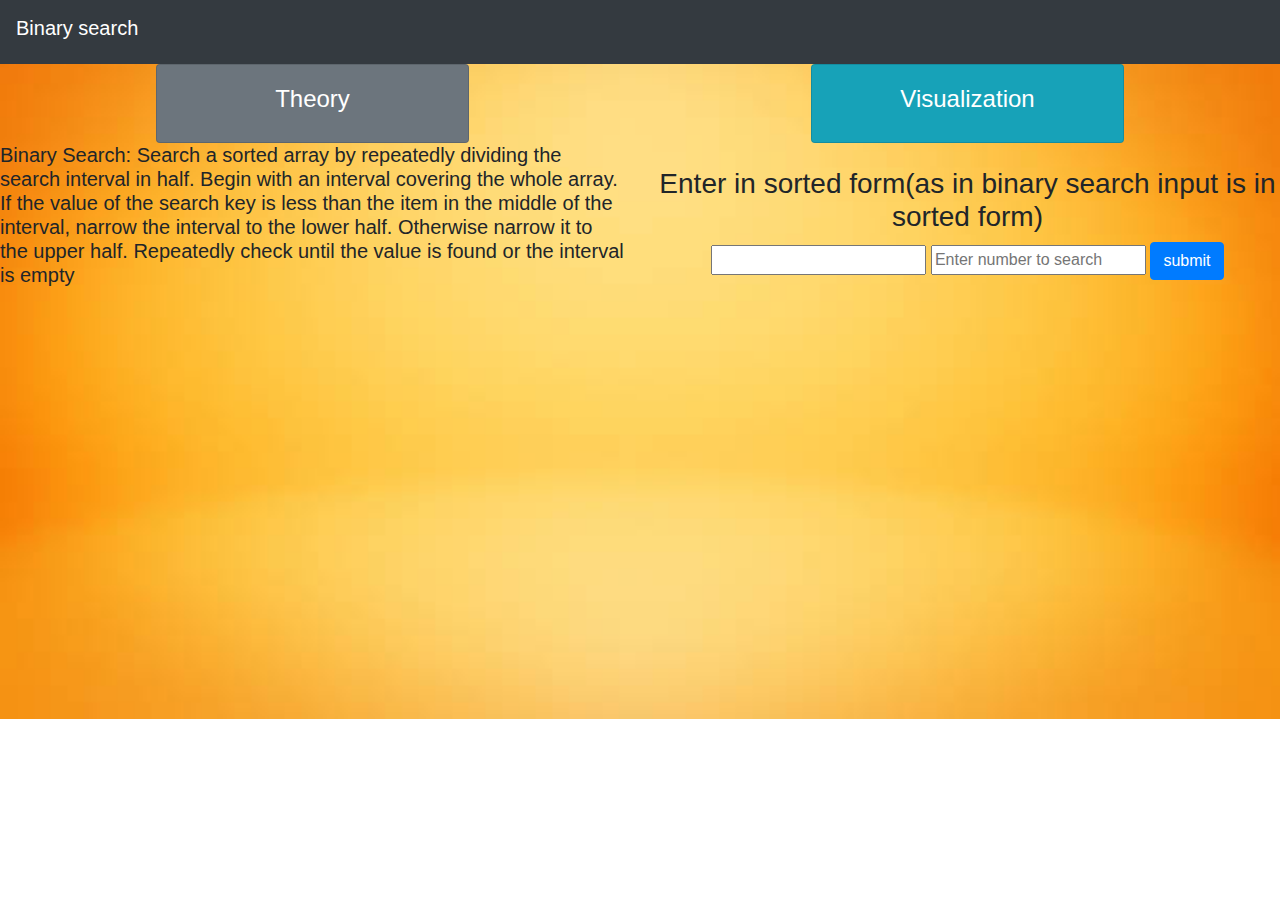
==== Binary_Search/binary_search.html @ 872fa838 "Adding theory and css of binary and linear search" ====
<!DOCTYPE html>
<html>
    <head>
        <title>Binary search visualization</title>
        <meta charset="utf-8">
        <meta name="viewport" content="width=device-width, initial-scale=1">
        <link rel="stylesheet" href="https://maxcdn.bootstrapcdn.com/bootstrap/4.5.2/css/bootstrap.min.css">
        <script src="https://ajax.googleapis.com/ajax/libs/jquery/3.5.1/jquery.min.js"></script>
      </head>
      <style>
        body{
            background-image: url("background-sort.jpg");
            background-repeat: no-repeat;
            background-size: cover;
        }
    </style>
      <body>
        <nav class="navbar navbar-expand-sm bg-dark navbar-dark sticky-top">

            <h3 class="navbar-brand">Binary search</h3>
          </nav>
          <div class="row">
            <div class="col-sm-6">
                <center>
                <div class="card bg-secondary text-white w-50">
                    <div class="card-body"><h4>Theory</h4></div>
                  </div> </center>
                <h5>Binary Search: Search a sorted array by repeatedly dividing the search interval in half. Begin with an interval covering the whole array.
                     If the value of the search key is less than the item in the middle of the interval, narrow the interval to the lower half.
                     Otherwise narrow it to the upper half. Repeatedly check until the value is found or the interval is empty</h5>

            </div>
            <div class="col-sm-6">
                <center>
                    <div class="card bg-info text-white w-50">
                        <div class="card-body"><h4>Visualization</h4></div>
                      </div>
                      <br>
          <h3>Enter in sorted form(as in binary search input is in sorted form)</h3>
        <input id="takeinput">
        <input id="req_num" placeholder="Enter number to search">
        <button class="btn btn-primary">submit</button>
        <div id="contentofsort">
        </div>
     </div>
  </div>
    </body>
    <script>
        $(document).ready(function(){
            $("button").click(function(){
                var p=x="",k=0;
                var a=$("#takeinput").val();
                var c=$("#req_num").val();
                c=Number(c);
                var b,pos;
                b=a.split(",");
               l="<h4>The elements entered are</h4>";
                b=b.map((i)=>{
                    
                    i=Number(i);
                    x+=`<div class="p-2 bg-info" style="width:50px;position:relative">${i}</div>`;
                    return i;
                })
                p=`${l}<<div class="d-inline-flex p-3 bg-secondary text-white">${x}</div><br><br>`;
                 $("#contentofsort").append(p);    
                console.log(b);
                console.log(c);
                setTimeout(function(){
                binarysearch(0,b,b.length-1,c);
                },2000);

                function binarysearch(lb,b,ub,c)
                {
                    var mb=0;
                 mb=(lb+ub)/2;
                 mb=Math.floor(mb);
                 console.log(`The mb is ${mb}`);
                   if(b[mb]==c){
                    displayelements(mb,b,mb,c);
                       $("#contentofsort").append(`<h3 style="color:red">number found in position ${mb} </h4>`);
                      
                      return
                   }
                   else if(b[mb]<c)
                    {
                        lb=mb+1;
                    }
                    else{
                        ub=mb-1;
                    }
                    displayelements(lb,b,ub,c);
                 setTimeout(function(){
                  binarysearch(lb,b,ub,c);
                 },2000);
                }
                function displayelements(lb,b,ub,c)
                {
                 var d="",e="",i;
                 k++;
                 for(i=lb;i<=ub;i++) 
                 {
                    d+=`<div class="p-2 bg-info" style="width:50px;position:relative">${b[i]}</div>`;
                 }
                 e=`<h4>Pass ${k}:The lower bound is ${lb} and upper bound is ${ub}</h4><div class="d-inline-flex p-3 bg-secondary text-white">${d}</div>`;
                 $("#contentofsort").append(e);    
                }


            });
        });
        </script>
        </html>
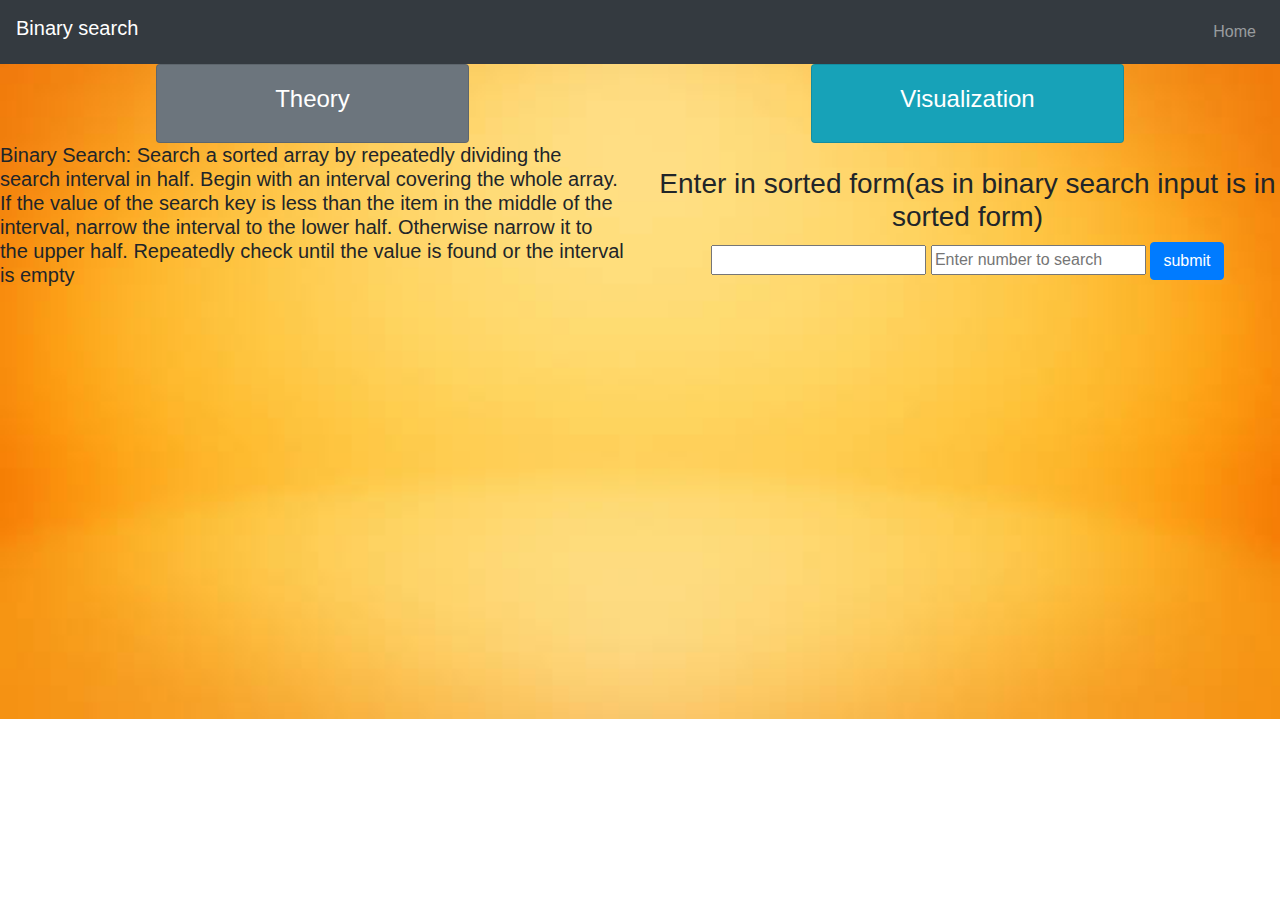
==== commit 501cfeb7: "Adding index page" ====
--- a/Binary_Search/binary_search.html
+++ b/Binary_Search/binary_search.html
@@ -18,6 +18,11 @@
         <nav class="navbar navbar-expand-sm bg-dark navbar-dark sticky-top">
 
             <h3 class="navbar-brand">Binary search</h3>
+            <ul class="navbar-nav ml-auto">
+              <li class="nav-item" style="float:right">
+                  <a class="nav-link" href="../Homepage/index.html">Home</a>
+                </li>
+              </ul>
           </nav>
           <div class="row">
             <div class="col-sm-6">
